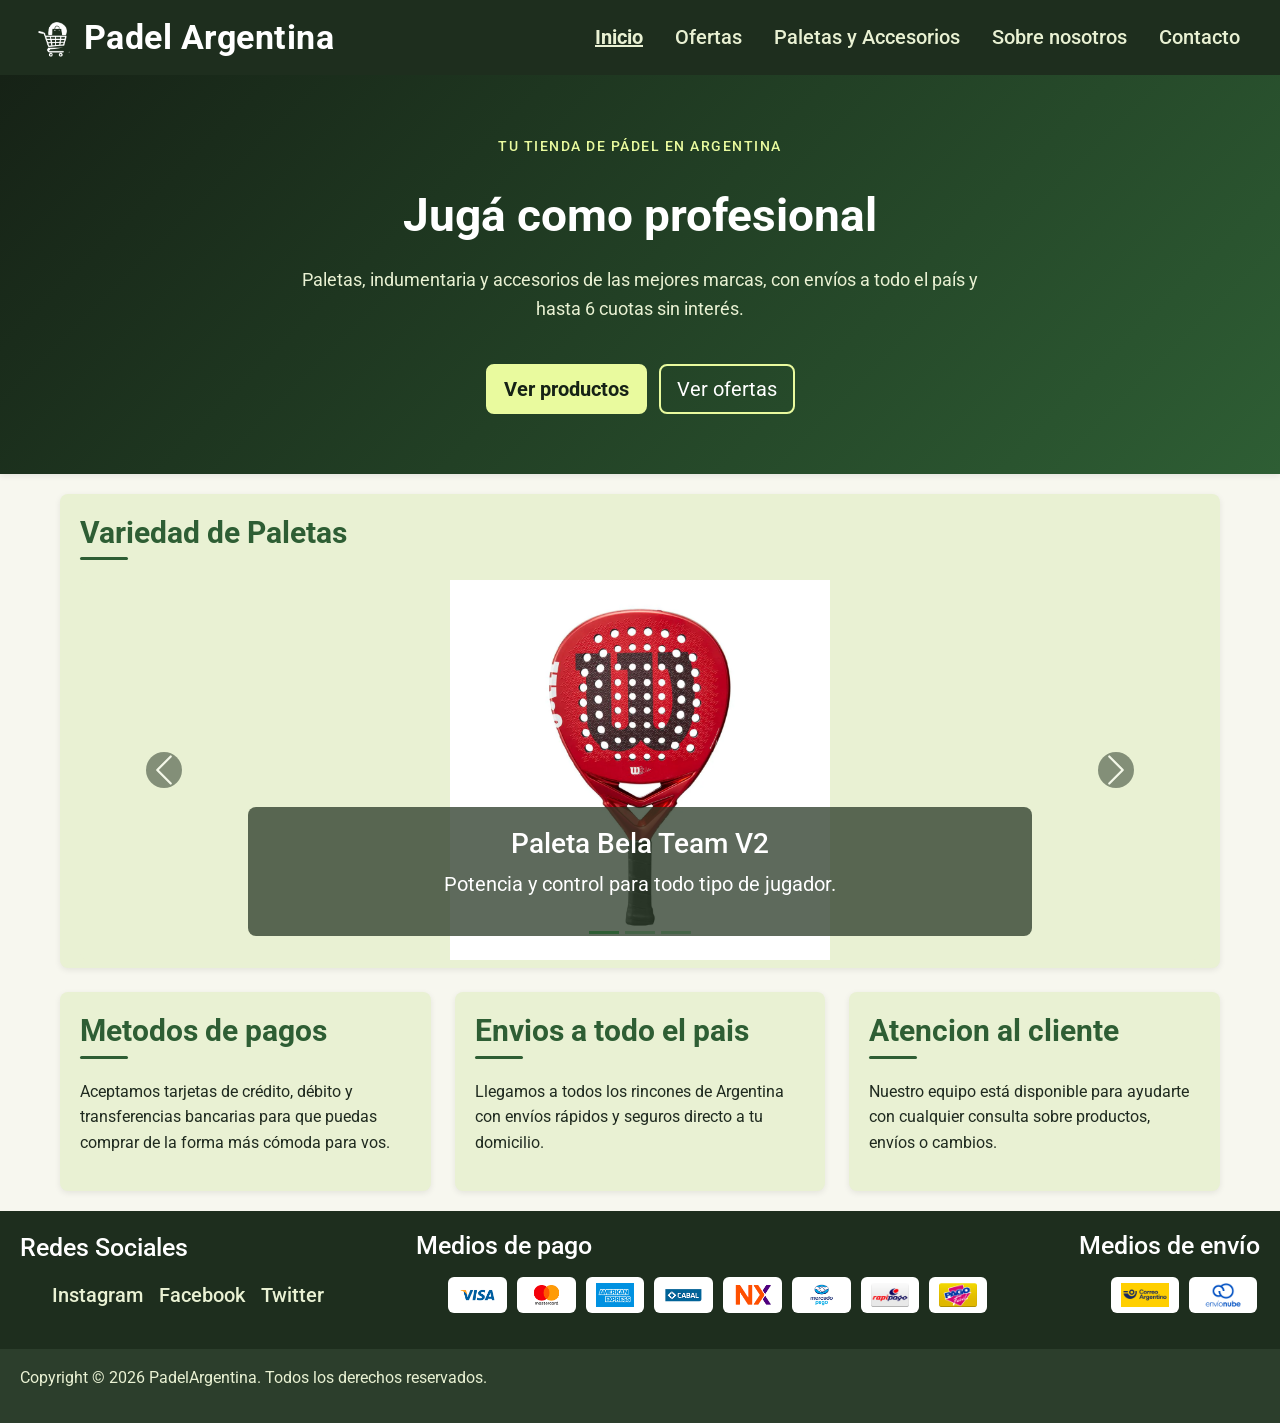
==== index.html @ 5980fdc0 "feat: sumar stock de zapatillas y mas paletas en la pagina de productos Se agregan a productos.html:" ====
<!DOCTYPE html>
<html lang="es">

<head>
    <meta charset="UTF-8">
    <meta name="viewport" content="width=device-width, initial-scale=1.0">
    <title>Inicio - Padel Argentina</title>
    <link rel="stylesheet" href="https://cdn.jsdelivr.net/npm/bootstrap@5.3.3/dist/css/bootstrap.min.css">
    <link rel="stylesheet" href="styles/styles.css?v=6">
</head>

<body class="cuerpo-pagina">

    <!-- Cabecera  -->
    <!-- Titulos, logos, navegacion: navbar de Bootstrap, responsiva con menu hamburguesa -->
    <header>
        <nav class="navbar navbar-expand-lg navbar-dark navbar-personalizado" aria-label="Navegación principal">
            <div class="container-fluid">
                <!-- h1 se usa una sola vez por pagina, como titulo principal -->
                <a class="navbar-brand brand-personalizado" href="#">
                    <img src="imagenes/logo%20blanco.png" class="logo-navbar" width="42" height="40" decoding="async" alt="">
                    <h1 class="titulo-principal mb-0">Padel Argentina</h1>
                </a>
                <button class="navbar-toggler" type="button" data-bs-toggle="collapse" data-bs-target="#navbarPrincipal" aria-controls="navbarPrincipal" aria-expanded="false" aria-label="Abrir menú de navegación">
                    <span class="navbar-toggler-icon"></span>
                </button>
                <div class="collapse navbar-collapse" id="navbarPrincipal">
                    <ul class="navbar-nav ms-auto mb-2 mb-lg-0 gap-lg-3">
                        <li class="nav-item"><a class="nav-link enlace-nav" href="#" aria-current="page">Inicio</a></li>
                        <li class="nav-item"><a class="nav-link enlace-nav" href="pages/ofertas.html">Ofertas</a></li>
                        <li class="nav-item"><a class="nav-link enlace-nav" href="pages/productos.html">Paletas y Accesorios</a></li>
                        <li class="nav-item"><a class="nav-link enlace-nav" href="pages/sobrenosotros.html">Sobre nosotros</a></li>
                        <li class="nav-item"><a class="nav-link enlace-nav" href="pages/contactos.html">Contacto</a></li>
                    </ul>
                </div>
            </div>
        </nav>
    </header>

    <!-- Hero: portada full-width de la home. Va FUERA de .main-contenido
         (que limita el ancho a 1200px) para ocupar todo el ancho de la
         pagina sin margenes a los costados. El texto interno se mantiene
         centrado y legible via .hero-contenido -->
    <section class="hero">
        <div class="hero-contenido">
            <p class="hero-eyebrow">Tu tienda de pádel en Argentina</p>
            <h2 class="hero-titulo">Jugá como profesional</h2>
            <p class="hero-texto">Paletas, indumentaria y accesorios de las mejores marcas, con envíos a todo el país y hasta 6 cuotas sin interés.</p>
            <div class="hero-acciones">
                <a class="btn btn-lg hero-btn-primario" href="pages/productos.html">Ver productos</a>
                <a class="btn btn-lg hero-btn-secundario" href="pages/ofertas.html">Ver ofertas</a>
            </div>
        </div>
    </section>

    <!-- Contenido  -->
    <!-- imagenes, textos, videos, articulos, tarjetas  -->
    <main class="main-contenido">
        <!-- Galeria de productos con el carousel de Bootstrap -->
        <section class="seccion-galeria">
            <article class="tarjeta">
                <h2 class="subtitulo">Variedad de Paletas</h2>
                <div id="carouselGaleria" class="carousel slide carousel-personalizado" data-bs-ride="carousel">
                    <div class="carousel-indicators">
                        <button type="button" data-bs-target="#carouselGaleria" data-bs-slide-to="0" class="active" aria-current="true" aria-label="Diapositiva 1"></button>
                        <button type="button" data-bs-target="#carouselGaleria" data-bs-slide-to="1" aria-label="Diapositiva 2"></button>
                        <button type="button" data-bs-target="#carouselGaleria" data-bs-slide-to="2" aria-label="Diapositiva 3"></button>
                    </div>
                    <div class="carousel-inner">
                        <div class="carousel-item active">
                            <img src="imagenes/WR175111F_0_BELA_PRO_V25_LE_ARGENTINA_RD-1200x1200.webp" class="d-block w-100" alt="Paleta Bela Team V2">
                            <div class="carousel-caption d-none d-md-block">
                                <h3>Paleta Bela Team V2</h3>
                                <p>Potencia y control para todo tipo de jugador.</p>
                            </div>
                        </div>
                        <div class="carousel-item">
                            <img src="imagenes/paleta-vertex.webp" class="d-block w-100" alt="Paleta Bullpadel Vertex 04">
                            <div class="carousel-caption d-none d-md-block">
                                <h3>Bullpadel Vertex 04</h3>
                                <p>Precisión en cada golpe.</p>
                            </div>
                        </div>
                        <div class="carousel-item">
                            <img src="imagenes/paleta-coast.webp" class="d-block w-100" alt="Paleta Coast">
                            <div class="carousel-caption d-none d-md-block">
                                <h3>Paleta Coast</h3>
                                <p>Ideal para arrancar en el pádel.</p>
                            </div>
                        </div>
                    </div>
                    <button class="carousel-control-prev" type="button" data-bs-target="#carouselGaleria" data-bs-slide="prev">
                        <span class="carousel-control-prev-icon" aria-hidden="true"></span>
                        <span class="visually-hidden">Anterior</span>
                    </button>
                    <button class="carousel-control-next" type="button" data-bs-target="#carouselGaleria" data-bs-slide="next">
                        <span class="carousel-control-next-icon" aria-hidden="true"></span>
                        <span class="visually-hidden">Siguiente</span>
                    </button>
                </div>
            </article>
        </section>

        <div class="grid-secciones">
            <section class="seccion-pagos">
                <article class="tarjeta">
                    <h2 class="subtitulo">Metodos de pagos</h2>
                    <p class="parrafo">Aceptamos tarjetas de crédito, débito y transferencias bancarias para que puedas comprar de la forma más cómoda para vos.</p>
                </article>
            </section>
            <section class="seccion-envios">
                <article class="tarjeta">
                    <h2 class="subtitulo">Envios a todo el pais</h2>
                    <p class="parrafo">Llegamos a todos los rincones de Argentina con envíos rápidos y seguros directo a tu domicilio.</p>
                </article>
            </section>
            <section class="seccion-atencion">
                <article class="tarjeta">
                    <h2 class="subtitulo">Atencion al cliente</h2>
                    <p class="parrafo">Nuestro equipo está disponible para ayudarte con cualquier consulta sobre productos, envíos o cambios.</p>
                </article>
            </section>
        </div>
    </main>

    <!-- pie de pagina  -->
    <!--   -->
    <footer>
        <div class="pie-pagina">
        <div class="redes-sociales">
            <h3 class="titulo-footer"> Redes Sociales</h3>
            <!-- listas desordenadas<ul> -->
            <ul class="lista-redes">
                <li>
                    <a class="enlace-nav" href="https://www.instagram.com/mateoimpini/" target="_blank">Instagram</a>
                </li>
                <li>
                    <a class="enlace-nav" href="https://www.facebook.com/" target="_blank">Facebook</a>
                </li>
                <li>
                    <a class="enlace-nav" href="https://www.twitter.com/" target="_blank">Twitter</a>
                </li>

            </ul>
        </div>

        <div class="medios-pago">
            <h3 class="titulo-footer">Medios de pago</h3>
            <ul class="lista-logos">
                <li><img src="imagenes/pagos/visa.png" width="150" height="93" loading="lazy" decoding="async" alt="Visa"></li>
                <li><img src="imagenes/pagos/mastercard.png" width="150" height="93" loading="lazy" decoding="async" alt="Mastercard"></li>
                <li><img src="imagenes/pagos/amex.png" width="150" height="93" loading="lazy" decoding="async" alt="American Express"></li>
                <li><img src="imagenes/pagos/cabal.png" width="150" height="93" loading="lazy" decoding="async" alt="Cabal"></li>
                <li><img src="imagenes/pagos/tarjeta-naranja.png" width="150" height="93" loading="lazy" decoding="async" alt="Tarjeta Naranja"></li>
                <li><img src="imagenes/pagos/mercadopago.png" width="150" height="93" loading="lazy" decoding="async" alt="Mercado Pago"></li>
                <li><img src="imagenes/pagos/rapipago.png" width="92" height="58" loading="lazy" decoding="async" alt="Rapipago"></li>
                <li><img src="imagenes/pagos/pagofacil.png" width="92" height="58" loading="lazy" decoding="async" alt="Pago Facil"></li>
            </ul>
        </div>

        <div class="medios-envio">
            <h3 class="titulo-footer">Medios de envío</h3>
            <ul class="lista-logos">
                <li><img src="imagenes/envios/correo-argentino.png" width="120" height="60" loading="lazy" decoding="async" alt="Correo Argentino"></li>
                <li><img src="imagenes/envios/envionube.png" width="120" height="60" loading="lazy" decoding="async" alt="Envionube"></li>
            </ul>
        </div>

        </div>

        <div class="footer-copyright">
            <p class="parrafo">Copyright © 2026 PadelArgentina. Todos los derechos reservados.</p>
        </div>

        <!-- listas ordenadas <ol>-->

    </footer>

    <script src="https://cdn.jsdelivr.net/npm/bootstrap@5.3.3/dist/js/bootstrap.bundle.min.js"></script>
</body>

</html>
---- styles/styles.css ----
@import url('https://fonts.googleapis.com/css2?family=Roboto:wght@400;500;700&display=swap');

/*
============================
Variables de tema (paleta del sitio)
============================
centralizar los colores en :root evita repetir los mismos rgb() en decenas
de reglas y permite ajustar toda la estetica desde un solo lugar
*/

:root {
    color-scheme: light;

    /* --- paleta base (colores crudos del sitio) --- */

    /* verdes */
    --verde-marca: rgb(22, 34, 22);
    --verde-oscuro: rgb(40, 56, 38);
    --verde-medio: rgb(44, 62, 44);
    --verde-lima: rgb(233, 250, 158);

    /* marrones (acentos) */
    --marron: rgb(85, 32, 1);
    --marron-oscuro: rgb(58, 21, 0);
    --marron-suave: rgb(80, 64, 46);
    --marron-suave-oscuro: rgb(50, 40, 28);
    --marron-titulo: rgb(32, 12, 0);

    /* neutros */
    --blanco: rgb(255, 254, 254);
    --blanco-puro: rgb(255, 255, 255);
    --negro: rgb(0, 0, 0);

    /*
    --- tokens semanticos ---
    describen el ROL de cada color (fondo, texto, acento...) en vez del color
    en si. las reglas del sitio usan estos tokens: cambiando estos pocos valores
    se repinta toda la estetica sin tocar el resto del archivo
    */
    /* paleta "Verde cancha": monocromatica verde sobre crema */
    --fondo-pagina: rgb(247, 247, 239);
    --fondo-tarjeta: rgb(233, 241, 211);
    --superficie-oscura: rgb(30, 46, 30);

    --texto-principal: rgb(31, 42, 31);
    --texto-secundario: rgb(91, 107, 79);
    --texto-tenue: rgb(130, 135, 120);
    --texto-claro: rgb(233, 241, 211);

    --acento: rgb(46, 94, 52);
    --acento-boton: rgb(46, 94, 52);
    --acento-boton-hover: rgb(35, 72, 38);
    --texto-sobre-acento: var(--blanco);

    /* utilidades reutilizables */
    --radio: 8px;
    --sombra-tarjeta: 0 2px 6px rgba(0, 0, 0, 0.08);
    --sombra-tarjeta-hover: 0 8px 16px rgba(0, 0, 0, 0.15);
    --transicion: 0.2s ease;
}

/*
reset global: sin esta regla, el padding/margin por defecto del navegador
rompe los anchos calculados en los layouts flex
*/

* {
    margin: 0;
    padding: 0;
    box-sizing: border-box;
}

/*
scroll suave al navegar con anclas dentro de la pagina
*/

html {
    scroll-behavior: smooth;
}

/*
color y fondo de la pagina.
display:flex + min-height:100vh en columna: hace que el footer quede
pegado abajo aunque la pagina tenga poco contenido (ver flex en .main-contenido)
*/

.cuerpo-pagina {
    background-color: var(--fondo-pagina);
    font-family: 'Roboto', sans-serif;
    font-size: 20px;
    font-weight: 400;
    line-height: 1.6;
    color: var(--texto-principal);
    display: flex;
    flex-direction: column;
    min-height: 100vh;
}

/*
navbar de Bootstrap (navbar-expand-lg + navbar-dark) recoloreada con la
paleta propia del sitio. navbar-dark se encarga del icono de hamburguesa
en blanco; el color de fondo y de los links se pisa con estas reglas
*/

.navbar-personalizado {
    background-color: var(--superficie-oscura);
    padding: 12px 20px;
}

/*
placa del logo: mismo verde oscuro que usaba el header manual,
ahora como bloque redondeado dentro del navbar-brand de Bootstrap
*/

.brand-personalizado {
    display: flex;
    flex-direction: row;
    align-items: center;
    gap: 10px;
    text-decoration: none;
}

/*
logo (icono) junto al texto de la marca. alto fijo y ancho automatico para
conservar la proporcion; el png ya viene con fondo transparente para verse
sobre el fondo oscuro del navbar
*/

.logo-navbar {
    height: 40px;
    width: auto;
}

.brand-personalizado .titulo-principal {
    font-size: 28px;
}

/*
texto de los links en tonos claros para leerse sobre el fondo oscuro del navbar.
especificidad igualada a las reglas .navbar-dark .navbar-nav .nav-link de
Bootstrap para poder pisar sus colores por defecto
*/

.navbar-personalizado .navbar-nav .enlace-nav {
    color: var(--texto-claro);
}

.navbar-personalizado .navbar-nav .enlace-nav:hover,
.navbar-personalizado .navbar-nav .enlace-nav:focus {
    color: var(--blanco-puro);
}

/*
navbar en mobile: imita el header de un e-commerce (boton hamburguesa a la
izquierda y logo centrado, todo en una sola fila). se aplica por debajo del
breakpoint del navbar-expand-lg (992px), donde el menu esta colapsado.
el toggler se saca del flujo con position:absolute y se ancla a la izquierda;
asi la marca queda centrada en TODO el ancho con margin:0 auto, en vez de
apilarse debajo. la marca se achica un poco para entrar comoda en una linea
*/

@media (max-width: 991.98px) {
    .navbar-personalizado .container-fluid {
        position: relative;
    }

    .navbar-personalizado .navbar-toggler {
        position: absolute;
        left: 12px;
        /* anclado a top:0 (la fila del logo, que no se mueve) en vez de
           top:50%: al abrir el menu el container-fluid crece hacia abajo y
           un 50% mandaba la hamburguesa al medio del navbar expandido.
           el boton y el logo tienen casi la misma altura, asi que quedan
           alineados en la primera fila */
        top: 0;
        /* boton mas compacto: libera ancho para que el logo centrado no se
           solape con la hamburguesa en pantallas angostas (~320px) */
        padding: 4px 8px;
        font-size: 18px;
        z-index: 2;
    }

    .brand-personalizado {
        margin: 0 auto;
    }

    .brand-personalizado .titulo-principal {
        font-size: 18px;
    }

    .logo-navbar {
        height: 30px;
    }
}

/*
contenedor principal: secciones apiladas con separacion uniforme via gap.
flex:1 0 auto empuja el footer hacia abajo cuando hay poco contenido.
max-width + margin auto: en pantallas grandes el contenido no se estira
de borde a borde y queda centrado y legible
*/

.main-contenido {
    display: flex;
    flex-direction: column;
    gap: 24px;
    padding: 20px;
    flex: 1 0 auto;
    width: 100%;
    max-width: 1200px;
    margin: 0 auto;
}

/*
hero de la home: banner de bienvenida a ancho completo. reemplaza la tarjeta
de producto destacado (que se repetia identica en ofertas) para que el index
tenga una portada propia. degradado en verdes de marca + CTA hacia el catalogo.
mobile-first: padding y titulo mas chicos, se agrandan en tablet/desktop
*/

.hero {
    background: linear-gradient(135deg, var(--verde-marca), var(--acento));
    padding: 40px 20px;
    box-shadow: var(--sombra-tarjeta);
}

.hero-contenido {
    display: flex;
    flex-direction: column;
    align-items: center;
    gap: 16px;
    max-width: 720px;
    margin: 0 auto;
    text-align: center;
}

/* linea superior breve, en mayusculas, sobre el titulo del hero */
.hero-eyebrow {
    color: var(--verde-lima);
    font-size: 14px;
    font-weight: 500;
    letter-spacing: 1.5px;
    text-transform: uppercase;
}

.hero-titulo {
    color: var(--blanco-puro);
    font-size: 32px;
    font-weight: 700;
    line-height: 1.15;
}

.hero-texto {
    color: var(--texto-claro);
    font-size: 18px;
    font-weight: 400;
    line-height: 1.6;
}

/* fila de botones del hero: envuelve en mobile si no entran en una linea */
.hero-acciones {
    display: flex;
    flex-wrap: wrap;
    justify-content: center;
    gap: 12px;
    margin-top: 8px;
}

/* CTA principal: relleno lima que contrasta con el fondo verde */
.hero-btn-primario {
    background-color: var(--verde-lima);
    color: var(--verde-marca);
    font-weight: 700;
    border: 2px solid var(--verde-lima);
    transition: background-color var(--transicion), transform var(--transicion);
}

.hero-btn-primario:hover,
.hero-btn-primario:focus {
    background-color: var(--blanco-puro);
    border-color: var(--blanco-puro);
    color: var(--verde-marca);
    transform: translateY(-2px);
}

/* CTA secundario: contorno lima sobre fondo transparente */
.hero-btn-secundario {
    background-color: transparent;
    color: var(--blanco-puro);
    border: 2px solid var(--verde-lima);
    transition: background-color var(--transicion), color var(--transicion);
}

.hero-btn-secundario:hover,
.hero-btn-secundario:focus {
    background-color: var(--verde-lima);
    color: var(--verde-marca);
}

/*
contenedor pequeño: cada articulo con aire interno propio.
sombra sutil por defecto para dar profundidad; transition + hover
suman un efecto de elevacion al pasar el mouse
*/

.tarjeta {
    display: flex;
    flex-direction: column;
    gap: 12px;
    padding: 20px;
    background-color: var(--fondo-tarjeta);
    border-radius: var(--radio);
    box-shadow: var(--sombra-tarjeta);
    transition: transform var(--transicion), box-shadow var(--transicion);
}

.tarjeta:hover {
    transform: translateY(-4px);
    box-shadow: var(--sombra-tarjeta-hover);
}

/*
grid maestro de la home: mobile-first, 1 columna apilada.
grid-template-areas nombra cada seccion para reordenar el layout
sin tocar el orden del HTML al cambiar de breakpoint
*/

.grid-secciones {
    display: grid;
    grid-template-columns: 1fr;
    grid-template-areas:
        "pagos"
        "envios"
        "atencion";
    gap: 24px;
}

/*
asignacion de cada seccion a su area nombrada (home)
*/

.seccion-pagos {
    grid-area: pagos;
}

.seccion-envios {
    grid-area: envios;
}

.seccion-atencion {
    grid-area: atencion;
}

/*
grid de catalogo de productos: mobile-first, 1 columna apilada,
se abre a 2 y 3 columnas fluidas (fr) en los breakpoints siguientes
*/

.grid-productos {
    display: grid;
    grid-template-columns: 1fr;
    gap: 24px;
}

/*
alineacion del catalogo: para que las fotos arranquen a la misma altura en
todas las tarjetas, se reserva un alto minimo parejo al titulo (hasta 2 lineas)
y a la descripcion (hasta 3 lineas). asi el bloque de texto superior mide igual
en todas y la imagen queda alineada. la foto usa alto fijo + object-fit:contain
para verse completa y del mismo tamaño en toda la grilla
*/

.grid-productos .subtitulo {
    min-height: 84px;
}

.grid-productos .tarjeta > .parrafo {
    min-height: 77px;
}

.grid-productos figure {
    width: 100%;
    align-items: stretch;
}

.grid-productos figure img {
    width: 100%;
    height: 260px;
    object-fit: contain;
    background-color: var(--blanco-puro);
}

/*
grid de la pagina "sobre nosotros": mobile-first, 1 columna apilada,
con areas nombradas igual que la home
*/

.grid-nosotros {
    display: grid;
    grid-template-columns: 1fr;
    grid-template-areas:
        "historia"
        "mision"
        "valores"
        "equipo";
    gap: 24px;
}

/*
asignacion de cada seccion a su area nombrada (sobre nosotros)
*/

.seccion-historia {
    grid-area: historia;
}

.seccion-mision {
    grid-area: mision;
}

.seccion-valores {
    grid-area: valores;
}

.seccion-equipo {
    grid-area: equipo;
}

/*
lista de valores de la empresa, sin viñetas por defecto del navegador
*/

.lista-valores {
    list-style: disc;
    padding-left: 20px;
    display: flex;
    flex-direction: column;
    gap: 6px;
}

/*
footer: bloques distribuidos con flex y separacion via gap
*/

.pie-pagina {
    display: flex;
    justify-content: space-between;
    align-items: center;
    flex-wrap: wrap;
    gap: 20px;
    padding: 20px;
    background-color: var(--superficie-oscura);
}

/*
texto en tonos claros para leerse sobre el fondo oscuro del footer
*/

.pie-pagina .titulo-footer {
    color: var(--blanco-puro);
}

.pie-pagina .parrafo {
    color: var(--texto-claro);
}

.pie-pagina .enlace-nav {
    color: var(--texto-claro);
}

.pie-pagina .enlace-nav:hover {
    color: var(--blanco-puro);
}

/*
franja de copyright: tono mas suave que el resto del footer para
diferenciarla como cierre de la pagina
*/

.footer-copyright {
    background-color: var(--verde-medio);
    padding: 16px 20px;
}

.footer-copyright .parrafo {
    color: var(--texto-claro);
}

/*
bloque de redes sociales del footer
*/

.redes-sociales {
    display: flex;
    flex-direction: column;
    gap: 8px;
}

.lista-redes {
    display: flex;
    gap: 16px;
    list-style: none;
}

/*
medios de pago y de envio: mismo patron que redes-sociales,
los logos van en tarjetas blancas para que se lean sobre cualquier fondo
*/

.medios-pago,
.medios-envio {
    display: flex;
    flex-direction: column;
    gap: 8px;
}

.lista-logos {
    display: flex;
    flex-wrap: wrap;
    gap: 10px;
    list-style: none;
}

/*
transform + transition: leve efecto de zoom al pasar el mouse sobre un logo
*/

.lista-logos li {
    display: flex;
    align-items: center;
    background-color: var(--blanco-puro);
    border-radius: 6px;
    padding: 6px 10px;
    transition: transform var(--transicion);
}

.lista-logos li:hover {
    transform: scale(1.06);
}

.lista-logos img {
    display: block;
    height: 24px;
    width: auto;
}

/*
color y fondo del titulo principal
*/

.titulo-principal {
    color: var(--blanco-puro);
    font-size: 50px;
    font-weight: 700;
    line-height: 1.2;
    letter-spacing: 0.5px;
}

/*
subtitulos de seccion. el pseudo-elemento ::after dibuja una linea de acento
corta debajo del titulo para reforzarlo visualmente sin recargar
*/

.subtitulo {
    color: var(--acento);
    font-size: 30px;
    font-weight: 700;
    line-height: 1.25;
}

.subtitulo::after {
    content: "";
    display: block;
    width: 48px;
    height: 3px;
    margin-top: 6px;
    background-color: var(--acento);
    border-radius: 2px;
}

/*
titulo de seccion (encabezado de un grupo de productos, ej: "Zapatillas de
padel"): un poco mas grande que el titulo de una tarjeta y con aire debajo,
para que se lea como cabecera de la seccion y no como un producto mas
*/

.titulo-seccion {
    font-size: 34px;
    margin-bottom: 4px;
}

/*
color para los titulos del footer
*/

.titulo-footer {
    color: var(--marron-titulo);
    font-size: 25px;
    font-weight: 500;
}

/*
color de acento, complementario al fondo verde-amarillo, usado para resaltar enlaces y elementos interactivos
*/

.color-acento {
    color: var(--acento);
}

/*
transition en color: el cambio de :hover y el de aria-current se ven
suaves en vez de instantaneos
*/

.enlace-nav {
    color: var(--acento);
    font-weight: 500;
    text-decoration: none;
    transition: color var(--transicion);
}

.enlace-nav:hover {
    color: var(--acento-boton-hover);
    text-decoration: underline;
}

/*
marca visualmente el link de la pagina actual (aria-current="page" en el HTML)
para reforzar la indicacion de posicion tanto visual como para lectores de pantalla
*/

.enlace-nav[aria-current="page"] {
    text-decoration: underline;
    font-weight: 700;
}

/*
accesibilidad: contorno visible al navegar con teclado (Tab) sobre enlaces
y botones, sin afectar el click con el mouse (:focus-visible)
*/

.enlace-nav:focus-visible,
.btn-detalle:focus-visible,
.hero-acciones .btn:focus-visible {
    outline: 3px solid var(--acento);
    outline-offset: 2px;
    border-radius: 4px;
}

/*
figure en columna para que el figcaption quede siempre debajo de la imagen
*/

figure {
    display: flex;
    flex-direction: column;
    align-items: flex-start;
    gap: 8px;
}

/*
overflow:hidden recorta el zoom de la imagen al pasar el mouse (ver :hover)
para que el efecto quede contenido dentro del marco redondeado
*/

.tarjeta figure {
    overflow: hidden;
    border-radius: var(--radio);
}

/*
object-fit:cover recorta las fotos rectangulares (como las de accesorios)
al cuadrado de 300x300 sin deformarlas.
transform + transition: leve zoom al pasar el mouse sobre la tarjeta
*/

.tarjeta figure img {
    object-fit: cover;
    border-radius: var(--radio);
    max-width: 100%;
    transition: transform 0.3s ease;
}

.tarjeta:hover figure img {
    transform: scale(1.05);
}

/*
clase para diferenciar el texto destacado de la paleta pro
*/

.texto-paleta-pro {
    display: inline-block;
    color: var(--texto-principal);
    font-size: 20px;
    font-weight: 500;
    background-color: var(--fondo-tarjeta);
    border-left: 4px solid var(--acento);
    padding: 4px 8px;
}

/*
precio y cuotas de un producto
*/

.precio {
    color: var(--acento);
    font-size: 22px;
    font-weight: 700;
}

.cuotas {
    color: var(--texto-secundario);
    font-size: 14px;
    font-weight: 400;
}

/*
precio anterior de un producto en oferta: tachado y en gris para que
el precio con descuento se lleve la atencion
*/

.precio-anterior {
    color: var(--texto-tenue);
    font-size: 16px;
    font-weight: 400;
    text-decoration: line-through;
    margin-right: 6px;
}

/*
etiqueta de descuento (badge de Bootstrap) recoloreada con el marron
de acento del sitio
*/

.badge-descuento {
    background-color: var(--acento-boton);
    color: var(--texto-sobre-acento);
    align-self: flex-start;
}

/*
clase para los parrafos generales
*/

.parrafo {
    color: var(--texto-principal);
    font-size: 16px;
    font-weight: 400;
    line-height: 1.6;
}

/*
galeria (carousel de Bootstrap): fondo blanco e imagen contenida
para que las fotos de producto (fondo blanco/transparente) no se recorten
*/

.seccion-galeria .tarjeta {
    padding-bottom: 8px;
}

.carousel-personalizado .carousel-item img {
    height: 380px;
    width: 100%;
    object-fit: contain;
    background-color: var(--fondo-tarjeta);
    border-radius: var(--radio);
}

.carousel-personalizado .carousel-caption {
    background-color: rgba(40, 56, 38, 0.75);
    border-radius: var(--radio);
    bottom: 24px;
}

.carousel-personalizado .carousel-control-prev-icon,
.carousel-personalizado .carousel-control-next-icon {
    background-color: var(--superficie-oscura);
    border-radius: 50%;
    padding: 18px;
}

.carousel-personalizado .carousel-indicators [data-bs-target] {
    background-color: var(--acento);
}

/*
boton para abrir el modal de detalle de un producto (Bootstrap modal).
transform en :hover: leve elevacion que acompaña el cambio de color
*/

.btn-detalle {
    align-self: flex-start;
    /* margin-top:auto empuja el boton al fondo de la tarjeta: como las
       tarjetas de una fila comparten altura, todos los botones se alinean */
    margin-top: auto;
    background-color: var(--acento-boton);
    color: var(--texto-sobre-acento);
    border: none;
    transition: background-color var(--transicion), transform var(--transicion);
}

.btn-detalle:hover,
.btn-detalle:focus {
    background-color: var(--acento-boton-hover);
    color: var(--texto-sobre-acento);
    transform: translateY(-2px);
}

/*
modal de detalle de producto: mismos colores de tarjeta/subtitulo del sitio
*/

.modal-personalizado {
    background-color: var(--fondo-tarjeta);
    border-radius: var(--radio);
}

.modal-personalizado .modal-header,
.modal-personalizado .modal-footer {
    border-color: rgba(80, 64, 46, 0.25);
}

.modal-personalizado .modal-title {
    margin-bottom: 0;
}

/*
el subtitulo dentro del modal no lleva la linea de acento inferior
*/

.modal-personalizado .modal-title.subtitulo::after {
    display: none;
}

/*
grilla de la pagina de contacto: mobile-first, 1 columna apilada
(datos arriba, formulario abajo). se abre a 2 columnas en desktop
*/

.grid-contacto {
    display: grid;
    grid-template-columns: 1fr;
    gap: 24px;
}

/*
lista de datos de contacto: cada item con su icono y el texto alineados
*/

.lista-datos-contacto {
    display: flex;
    flex-direction: column;
    gap: 14px;
    list-style: none;
}

.lista-datos-contacto li {
    display: flex;
    align-items: center;
    gap: 12px;
    /* min-width:0 permite que el item flex se achique por debajo del ancho
       de su contenido; sin esto, un texto largo sin espacios (el email)
       fuerza la columna a ensancharse y genera scroll horizontal en mobile */
    min-width: 0;
}

/*
overflow-wrap:anywhere corta las palabras largas sin espacios (como el email)
cuando no entran en el ancho disponible, en vez de desbordar la tarjeta
*/

.lista-datos-contacto li .parrafo,
.lista-datos-contacto li .enlace-nav {
    min-width: 0;
    overflow-wrap: anywhere;
}

.dato-icono {
    font-size: 22px;
    line-height: 1;
}

/*
formulario de contacto (campos de Bootstrap) recoloreado con la paleta.
el :focus pisa el celeste por defecto de Bootstrap con el verde de acento
*/

.formulario-contacto .form-label {
    color: var(--texto-principal);
    font-weight: 500;
}

.campo-formulario {
    background-color: var(--blanco-puro);
    border: 1px solid rgba(80, 64, 46, 0.25);
    color: var(--texto-principal);
}

.campo-formulario:focus {
    background-color: var(--blanco-puro);
    border-color: var(--acento);
    box-shadow: 0 0 0 0.2rem rgba(46, 94, 52, 0.25);
    color: var(--texto-principal);
}

.campo-formulario::placeholder {
    color: var(--texto-tenue);
}

/*
============================
Escalera responsiva (mobile-first)
============================
*/

/*
tablet: la grilla de la home pasa a 2 columnas y el catalogo a 2 columnas
*/

@media (min-width: 768px) {
    .hero {
        padding: 60px 24px;
    }

    .hero-titulo {
        font-size: 46px;
    }

    .grid-secciones {
        grid-template-columns: 1fr 1fr;
        grid-template-areas:
            "pagos envios"
            "atencion atencion";
    }

    .grid-productos {
        grid-template-columns: repeat(2, 1fr);
    }

    .grid-nosotros {
        grid-template-columns: 1fr 1fr;
        grid-template-areas:
            "historia historia"
            "mision valores"
            "equipo equipo";
    }
}

/*
desktop: la grilla de la home pasa a 3 columnas (destacado ocupa todo el ancho
superior), el catalogo de productos muestra 3 columnas y "sobre nosotros" 4.
el menu vuelve a fila y el logo deja de ocupar el 100% del ancho
*/

@media (min-width: 1024px) {
    .grid-secciones {
        grid-template-columns: repeat(3, 1fr);
        grid-template-areas: "pagos envios atencion";
    }

    .grid-productos {
        grid-template-columns: repeat(3, 1fr);
    }

    .grid-nosotros {
        grid-template-columns: repeat(4, 1fr);
        grid-template-areas: "historia mision valores equipo";
    }

    .grid-contacto {
        grid-template-columns: 1fr 1fr;
    }

    .brand-personalizado .titulo-principal {
        font-size: 34px;
    }
}
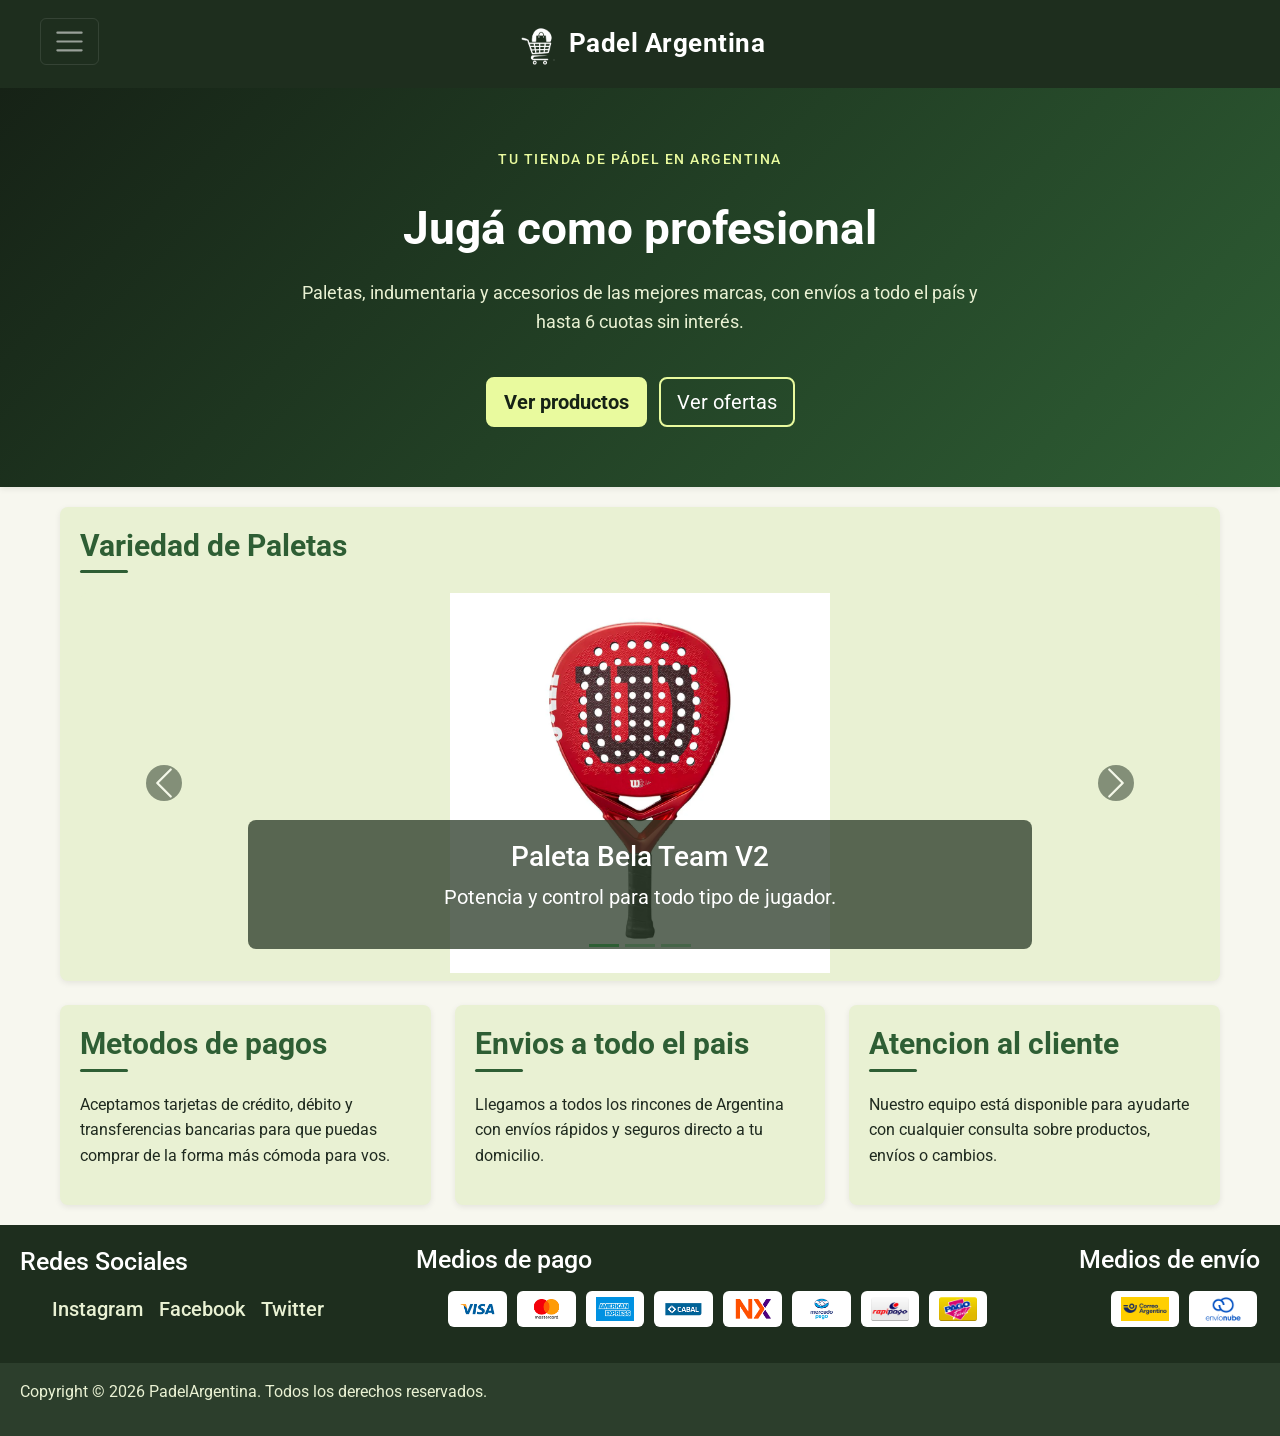
==== commit 5ef66363: "Merge develop: navbar mas grande en iPad y corte en 1400px" ====
--- a/index.html
+++ b/index.html
@@ -6,7 +6,10 @@
     <meta name="viewport" content="width=device-width, initial-scale=1.0">
     <title>Inicio - Padel Argentina</title>
     <link rel="stylesheet" href="https://cdn.jsdelivr.net/npm/bootstrap@5.3.3/dist/css/bootstrap.min.css">
-    <link rel="stylesheet" href="styles/styles.css?v=6">
+    <link rel="preconnect" href="https://fonts.googleapis.com">
+    <link rel="preconnect" href="https://fonts.gstatic.com" crossorigin>
+    <link rel="stylesheet" href="https://fonts.googleapis.com/css2?family=Roboto:wght@400;500;700&display=swap">
+    <link rel="stylesheet" href="styles/style.css?v=16">
 </head>
 
 <body class="cuerpo-pagina">
@@ -14,7 +17,7 @@
     <!-- Cabecera  -->
     <!-- Titulos, logos, navegacion: navbar de Bootstrap, responsiva con menu hamburguesa -->
     <header>
-        <nav class="navbar navbar-expand-lg navbar-dark navbar-personalizado" aria-label="Navegación principal">
+        <nav class="navbar navbar-expand-xxl navbar-dark navbar-personalizado" aria-label="Navegación principal">
             <div class="container-fluid">
                 <!-- h1 se usa una sola vez por pagina, como titulo principal -->
                 <a class="navbar-brand brand-personalizado" href="#">
--- a/styles/style.css
+++ b/styles/style.css
@@ -0,0 +1,1032 @@
+/* ============================================================
+   style.css  —  ARCHIVO GENERADO por Sass. NO EDITAR A MANO.
+   Fuente: scss/main.scss  ->  sass scss/main.scss styles/style.css
+   ============================================================ */
+
+:root {
+    color-scheme: light;
+}
+
+/*
+============================
+Variables de tema (paleta del sitio)
+============================
+centralizar los colores en :root evita repetir los mismos rgb() en decenas
+de reglas y permite ajustar toda la estetica desde un solo lugar
+*/
+
+
+/*
+reset global: sin esta regla, el padding/margin por defecto del navegador
+rompe los anchos calculados en los layouts flex
+*/
+
+* {
+    margin: 0;
+    padding: 0;
+    box-sizing: border-box;
+}
+
+/*
+scroll suave al navegar con anclas dentro de la pagina
+*/
+
+html {
+    scroll-behavior: smooth;
+}
+
+/*
+color y fondo de la pagina.
+display:flex + min-height:100vh en columna: hace que el footer quede
+pegado abajo aunque la pagina tenga poco contenido (ver flex en .main-contenido)
+*/
+
+.cuerpo-pagina {
+    background-color: rgb(247, 247, 239);
+    font-family: 'Roboto', sans-serif;
+    font-size: 20px;
+    font-weight: 400;
+    line-height: 1.6;
+    color: rgb(31, 42, 31);
+    display: flex;
+    flex-direction: column;
+    min-height: 100vh;
+    overflow-x: hidden;
+}
+
+/*
+navbar de Bootstrap (navbar-expand-lg + navbar-dark) recoloreada con la
+paleta propia del sitio. navbar-dark se encarga del icono de hamburguesa
+en blanco; el color de fondo y de los links se pisa con estas reglas
+*/
+
+.navbar-personalizado {
+    background-color: rgb(30, 46, 30);
+    padding: 12px 20px;
+}
+
+/*
+placa del logo: mismo verde oscuro que usaba el header manual,
+ahora como bloque redondeado dentro del navbar-brand de Bootstrap
+*/
+
+.brand-personalizado {
+    display: flex;
+    flex-direction: row;
+    align-items: center;
+    gap: 10px;
+    text-decoration: none;
+}
+
+/*
+logo (icono) junto al texto de la marca. alto fijo y ancho automatico para
+conservar la proporcion; el png ya viene con fondo transparente para verse
+sobre el fondo oscuro del navbar
+*/
+
+.logo-navbar {
+    height: 40px;
+    width: auto;
+}
+
+.brand-personalizado .titulo-principal {
+    font-size: 28px;
+}
+
+/*
+texto de los links en tonos claros para leerse sobre el fondo oscuro del navbar.
+especificidad igualada a las reglas .navbar-dark .navbar-nav .nav-link de
+Bootstrap para poder pisar sus colores por defecto
+*/
+
+.navbar-personalizado .navbar-nav .enlace-nav {
+    color: rgb(233, 241, 211);
+}
+
+.navbar-personalizado .navbar-nav .enlace-nav:hover,
+.navbar-personalizado .navbar-nav .enlace-nav:focus {
+    color: rgb(255, 255, 255);
+}
+
+/*
+navbar en mobile: imita el header de un e-commerce (boton hamburguesa a la
+izquierda y logo centrado, todo en una sola fila). se aplica por debajo del
+breakpoint del navbar-expand-lg (992px), donde el menu esta colapsado.
+el toggler se saca del flujo con position:absolute y se ancla a la izquierda;
+asi la marca queda centrada en TODO el ancho con margin:0 auto, en vez de
+apilarse debajo. la marca se achica un poco para entrar comoda en una linea
+*/
+
+@media (max-width: 1399.98px) {
+    .navbar-personalizado .container-fluid {
+        position: relative;
+    }
+
+    .navbar-personalizado .navbar-toggler {
+        position: absolute;
+        left: 12px;
+        /* anclado a top:0 (la fila del logo, que no se mueve) en vez de
+           top:50%: al abrir el menu el container-fluid crece hacia abajo y
+           un 50% mandaba la hamburguesa al medio del navbar expandido.
+           el boton y el logo tienen casi la misma altura, asi que quedan
+           alineados en la primera fila */
+        top: 0;
+        /* boton mas compacto: libera ancho para que el logo centrado no se
+           solape con la hamburguesa en pantallas angostas (~320px) */
+        padding: 4px 8px;
+        font-size: 18px;
+        z-index: 2;
+    }
+
+    .brand-personalizado {
+        margin: 0 auto;
+    }
+
+    .brand-personalizado .titulo-principal {
+        font-size: 18px;
+    }
+
+    .logo-navbar {
+        height: 30px;
+    }
+}
+
+/* Navbar en iPad (768px - 1399.98px): hamburguesa pero mas alta y con
+   marca/logo mas grandes que en el celular */
+@media (min-width: 768px) and (max-width: 1399.98px) {
+    .navbar-personalizado {
+        padding: 18px 28px;
+    }
+
+    .navbar-personalizado .navbar-toggler {
+        padding: 6px 12px;
+        font-size: 22px;
+    }
+
+    .brand-personalizado .titulo-principal {
+        font-size: 26px;
+    }
+
+    .logo-navbar {
+        height: 42px;
+    }
+}
+
+/*
+contenedor principal: secciones apiladas con separacion uniforme via gap.
+flex:1 0 auto empuja el footer hacia abajo cuando hay poco contenido.
+max-width + margin auto: en pantallas grandes el contenido no se estira
+de borde a borde y queda centrado y legible
+*/
+
+.main-contenido {
+    display: flex;
+    flex-direction: column;
+    gap: 24px;
+    padding: 20px;
+    flex: 1 0 auto;
+    width: 100%;
+    max-width: 1200px;
+    margin: 0 auto;
+}
+
+/*
+hero de la home: banner de bienvenida a ancho completo. reemplaza la tarjeta
+de producto destacado (que se repetia identica en ofertas) para que el index
+tenga una portada propia. degradado en verdes de marca + CTA hacia el catalogo.
+mobile-first: padding y titulo mas chicos, se agrandan en tablet/desktop
+*/
+
+.hero {
+    background: linear-gradient(135deg, rgb(22, 34, 22), rgb(46, 94, 52));
+    padding: 40px 20px;
+    box-shadow: 0 2px 6px rgba(0, 0, 0, 0.08);
+}
+
+.hero-contenido {
+    display: flex;
+    flex-direction: column;
+    align-items: center;
+    gap: 16px;
+    max-width: 720px;
+    margin: 0 auto;
+    text-align: center;
+}
+
+/* linea superior breve, en mayusculas, sobre el titulo del hero */
+.hero-eyebrow {
+    color: rgb(233, 250, 158);
+    font-size: 14px;
+    font-weight: 500;
+    letter-spacing: 1.5px;
+    text-transform: uppercase;
+}
+
+.hero-titulo {
+    color: rgb(255, 255, 255);
+    font-size: 32px;
+    font-weight: 700;
+    line-height: 1.15;
+}
+
+.hero-texto {
+    color: rgb(233, 241, 211);
+    font-size: 18px;
+    font-weight: 400;
+    line-height: 1.6;
+}
+
+/* fila de botones del hero: envuelve en mobile si no entran en una linea */
+.hero-acciones {
+    display: flex;
+    flex-wrap: wrap;
+    justify-content: center;
+    gap: 12px;
+    margin-top: 8px;
+}
+
+/* CTA principal: relleno lima que contrasta con el fondo verde */
+.hero-btn-primario {
+    background-color: rgb(233, 250, 158);
+    color: rgb(22, 34, 22);
+    font-weight: 700;
+    border: 2px solid rgb(233, 250, 158);
+    transition: background-color 0.2s ease, transform 0.2s ease;
+}
+
+.hero-btn-primario:hover,
+.hero-btn-primario:focus {
+    background-color: rgb(255, 255, 255);
+    border-color: rgb(255, 255, 255);
+    color: rgb(22, 34, 22);
+    transform: translateY(-2px);
+}
+
+/* CTA secundario: contorno lima sobre fondo transparente */
+.hero-btn-secundario {
+    background-color: transparent;
+    color: rgb(255, 255, 255);
+    border: 2px solid rgb(233, 250, 158);
+    transition: background-color 0.2s ease, color 0.2s ease;
+}
+
+.hero-btn-secundario:hover,
+.hero-btn-secundario:focus {
+    background-color: rgb(233, 250, 158);
+    color: rgb(22, 34, 22);
+}
+
+/*
+contenedor pequeño: cada articulo con aire interno propio.
+sombra sutil por defecto para dar profundidad; transition + hover
+suman un efecto de elevacion al pasar el mouse
+*/
+
+.tarjeta {
+    display: flex;
+    flex-direction: column;
+    gap: 12px;
+    padding: 20px;
+    background-color: rgb(233, 241, 211);
+    border-radius: 8px;
+    box-shadow: 0 2px 6px rgba(0, 0, 0, 0.08);
+    transition: transform 0.2s ease, box-shadow 0.2s ease;
+}
+
+.tarjeta:hover {
+    transform: translateY(-4px);
+    box-shadow: 0 8px 16px rgba(0, 0, 0, 0.15);
+}
+
+/*
+grid maestro de la home: mobile-first, 1 columna apilada.
+grid-template-areas nombra cada seccion para reordenar el layout
+sin tocar el orden del HTML al cambiar de breakpoint
+*/
+
+.grid-secciones {
+    display: grid;
+    grid-template-columns: 1fr;
+    grid-template-areas:
+        "pagos"
+        "envios"
+        "atencion";
+    gap: 24px;
+}
+
+/*
+asignacion de cada seccion a su area nombrada (home)
+*/
+
+.seccion-pagos {
+    grid-area: pagos;
+}
+
+.seccion-envios {
+    grid-area: envios;
+}
+
+.seccion-atencion {
+    grid-area: atencion;
+}
+
+/*
+grid de catalogo de productos: mobile-first, 1 columna apilada,
+se abre a 2 y 3 columnas fluidas (fr) en los breakpoints siguientes
+*/
+
+.grid-productos {
+    display: grid;
+    grid-template-columns: 1fr;
+    gap: 24px;
+}
+
+/*
+alineacion del catalogo: para que las fotos arranquen a la misma altura en
+todas las tarjetas, se reserva un alto minimo parejo al titulo (hasta 2 lineas)
+y a la descripcion (hasta 3 lineas). asi el bloque de texto superior mide igual
+en todas y la imagen queda alineada. la foto usa alto fijo + object-fit:contain
+para verse completa y del mismo tamaño en toda la grilla
+*/
+
+.grid-productos .subtitulo {
+    min-height: 84px;
+}
+
+.grid-productos .tarjeta > .parrafo {
+    min-height: 77px;
+}
+
+.grid-productos figure {
+    width: 100%;
+    align-items: center;
+    justify-content: center;
+}
+
+.grid-productos figure img {
+    width: 100%;
+    height: 260px;
+    object-fit: contain;
+    background-color: rgb(255, 255, 255);
+}
+
+/*
+grid de la pagina "sobre nosotros": mobile-first, 1 columna apilada,
+con areas nombradas igual que la home
+*/
+
+.grid-nosotros {
+    display: grid;
+    grid-template-columns: 1fr;
+    grid-template-areas:
+        "historia"
+        "mision"
+        "valores"
+        "equipo";
+    gap: 24px;
+}
+
+/*
+asignacion de cada seccion a su area nombrada (sobre nosotros)
+*/
+
+.seccion-historia {
+    grid-area: historia;
+}
+
+.seccion-mision {
+    grid-area: mision;
+}
+
+.seccion-valores {
+    grid-area: valores;
+}
+
+.seccion-equipo {
+    grid-area: equipo;
+}
+
+/*
+lista de valores de la empresa, sin viñetas por defecto del navegador
+*/
+
+.lista-valores {
+    list-style: disc;
+    padding-left: 20px;
+    display: flex;
+    flex-direction: column;
+    gap: 6px;
+}
+
+/*
+footer: bloques distribuidos con flex y separacion via gap
+*/
+
+.pie-pagina {
+    display: flex;
+    justify-content: space-between;
+    align-items: center;
+    flex-wrap: wrap;
+    gap: 20px;
+    padding: 20px;
+    background-color: rgb(30, 46, 30);
+}
+
+/*
+texto en tonos claros para leerse sobre el fondo oscuro del footer
+*/
+
+.pie-pagina .titulo-footer {
+    color: rgb(255, 255, 255);
+}
+
+.pie-pagina .parrafo {
+    color: rgb(233, 241, 211);
+}
+
+.pie-pagina .enlace-nav {
+    color: rgb(233, 241, 211);
+}
+
+.pie-pagina .enlace-nav:hover {
+    color: rgb(255, 255, 255);
+}
+
+/*
+franja de copyright: tono mas suave que el resto del footer para
+diferenciarla como cierre de la pagina
+*/
+
+.footer-copyright {
+    background-color: rgb(44, 62, 44);
+    padding: 16px 20px;
+}
+
+.footer-copyright .parrafo {
+    color: rgb(233, 241, 211);
+}
+
+/*
+bloque de redes sociales del footer
+*/
+
+.redes-sociales {
+    display: flex;
+    flex-direction: column;
+    gap: 8px;
+}
+
+.lista-redes {
+    display: flex;
+    gap: 16px;
+    list-style: none;
+}
+
+/*
+medios de pago y de envio: mismo patron que redes-sociales,
+los logos van en tarjetas blancas para que se lean sobre cualquier fondo
+*/
+
+.medios-pago,
+.medios-envio {
+    display: flex;
+    flex-direction: column;
+    gap: 8px;
+}
+
+.lista-logos {
+    display: flex;
+    flex-wrap: wrap;
+    gap: 10px;
+    list-style: none;
+}
+
+/*
+transform + transition: leve efecto de zoom al pasar el mouse sobre un logo
+*/
+
+.lista-logos li {
+    display: flex;
+    align-items: center;
+    background-color: rgb(255, 255, 255);
+    border-radius: 6px;
+    padding: 6px 10px;
+    transition: transform 0.2s ease;
+}
+
+.lista-logos li:hover {
+    transform: scale(1.06);
+}
+
+.lista-logos img {
+    display: block;
+    height: 24px;
+    width: auto;
+}
+
+/*
+color y fondo del titulo principal
+*/
+
+.titulo-principal {
+    color: rgb(255, 255, 255);
+    font-size: 50px;
+    font-weight: 700;
+    line-height: 1.2;
+    letter-spacing: 0.5px;
+}
+
+/*
+subtitulos de seccion. el pseudo-elemento ::after dibuja una linea de acento
+corta debajo del titulo para reforzarlo visualmente sin recargar
+*/
+
+.subtitulo {
+    color: rgb(46, 94, 52);
+    font-size: 30px;
+    font-weight: 700;
+    line-height: 1.25;
+}
+
+.subtitulo::after {
+    content: "";
+    display: block;
+    width: 48px;
+    height: 3px;
+    margin-top: 6px;
+    background-color: rgb(46, 94, 52);
+    border-radius: 2px;
+}
+
+/*
+titulo de seccion (encabezado de un grupo de productos, ej: "Zapatillas de
+padel"): un poco mas grande que el titulo de una tarjeta y con aire debajo,
+para que se lea como cabecera de la seccion y no como un producto mas
+*/
+
+.titulo-seccion {
+    font-size: 34px;
+    margin-bottom: 4px;
+}
+
+/*
+color para los titulos del footer
+*/
+
+.titulo-footer {
+    color: rgb(32, 12, 0);
+    font-size: 25px;
+    font-weight: 500;
+}
+
+/*
+color de acento, complementario al fondo verde-amarillo, usado para resaltar enlaces y elementos interactivos
+*/
+
+.color-acento {
+    color: rgb(46, 94, 52);
+}
+
+/*
+transition en color: el cambio de :hover y el de aria-current se ven
+suaves en vez de instantaneos
+*/
+
+.enlace-nav {
+    color: rgb(46, 94, 52);
+    font-weight: 500;
+    text-decoration: none;
+    transition: color 0.2s ease;
+}
+
+.enlace-nav:hover {
+    color: rgb(35, 72, 38);
+    text-decoration: underline;
+}
+
+/*
+marca visualmente el link de la pagina actual (aria-current="page" en el HTML)
+para reforzar la indicacion de posicion tanto visual como para lectores de pantalla
+*/
+
+.enlace-nav[aria-current="page"] {
+    text-decoration: underline;
+    font-weight: 700;
+}
+
+/*
+accesibilidad: contorno visible al navegar con teclado (Tab) sobre enlaces
+y botones, sin afectar el click con el mouse (:focus-visible)
+*/
+
+.enlace-nav:focus-visible,
+.btn-detalle:focus-visible,
+.hero-acciones .btn:focus-visible {
+    outline: 3px solid rgb(46, 94, 52);
+    outline-offset: 2px;
+    border-radius: 4px;
+}
+
+/*
+figure en columna para que el figcaption quede siempre debajo de la imagen
+*/
+
+figure {
+    display: flex;
+    flex-direction: column;
+    align-items: flex-start;
+    gap: 8px;
+}
+
+/*
+overflow:hidden recorta el zoom de la imagen al pasar el mouse (ver :hover)
+para que el efecto quede contenido dentro del marco redondeado
+*/
+
+.tarjeta figure {
+    overflow: hidden;
+    border-radius: 8px;
+}
+
+/*
+object-fit:cover recorta las fotos rectangulares (como las de accesorios)
+al cuadrado de 300x300 sin deformarlas.
+transform + transition: leve zoom al pasar el mouse sobre la tarjeta
+*/
+
+.tarjeta figure img {
+    object-fit: cover;
+    border-radius: 8px;
+    max-width: 100%;
+    transition: transform 0.3s ease;
+}
+
+.tarjeta:hover figure img {
+    transform: scale(1.05);
+}
+
+/*
+clase para diferenciar el texto destacado de la paleta pro
+*/
+
+.texto-paleta-pro {
+    display: inline-block;
+    color: rgb(31, 42, 31);
+    font-size: 20px;
+    font-weight: 500;
+    background-color: rgb(233, 241, 211);
+    border-left: 4px solid rgb(46, 94, 52);
+    padding: 4px 8px;
+}
+
+/*
+precio y cuotas de un producto
+*/
+
+.precio {
+    color: rgb(46, 94, 52);
+    font-size: 22px;
+    font-weight: 700;
+}
+
+.cuotas {
+    color: rgb(91, 107, 79);
+    font-size: 14px;
+    font-weight: 400;
+}
+
+/*
+precio anterior de un producto en oferta: tachado y en gris para que
+el precio con descuento se lleve la atencion
+*/
+
+.precio-anterior {
+    color: rgb(130, 135, 120);
+    font-size: 16px;
+    font-weight: 400;
+    text-decoration: line-through;
+    margin-right: 6px;
+}
+
+/*
+etiqueta de descuento (badge de Bootstrap) recoloreada con el marron
+de acento del sitio
+*/
+
+.badge-descuento {
+    background-color: rgb(46, 94, 52);
+    color: rgb(255, 254, 254);
+    align-self: flex-start;
+    white-space: normal;
+    max-width: 100%;
+    text-align: left;
+}
+
+/*
+clase para los parrafos generales
+*/
+
+.parrafo {
+    color: rgb(31, 42, 31);
+    font-size: 16px;
+    font-weight: 400;
+    line-height: 1.6;
+}
+
+/*
+galeria (carousel de Bootstrap): fondo blanco e imagen contenida
+para que las fotos de producto (fondo blanco/transparente) no se recorten
+*/
+
+.seccion-galeria .tarjeta {
+    padding-bottom: 8px;
+}
+
+.carousel-personalizado .carousel-item img {
+    height: 380px;
+    width: 100%;
+    object-fit: contain;
+    background-color: rgb(233, 241, 211);
+    border-radius: 8px;
+}
+
+.carousel-personalizado .carousel-caption {
+    background-color: rgba(40, 56, 38, 0.75);
+    border-radius: 8px;
+    bottom: 24px;
+}
+
+.carousel-personalizado .carousel-control-prev-icon,
+.carousel-personalizado .carousel-control-next-icon {
+    background-color: rgb(30, 46, 30);
+    border-radius: 50%;
+    padding: 18px;
+}
+
+.carousel-personalizado .carousel-indicators [data-bs-target] {
+    background-color: rgb(46, 94, 52);
+}
+
+/*
+boton para abrir el modal de detalle de un producto (Bootstrap modal).
+transform en :hover: leve elevacion que acompaña el cambio de color
+*/
+
+.btn-detalle {
+    align-self: flex-start;
+    /* margin-top:auto empuja el boton al fondo de la tarjeta: como las
+       tarjetas de una fila comparten altura, todos los botones se alinean */
+    margin-top: auto;
+    background-color: rgb(46, 94, 52);
+    color: rgb(255, 254, 254);
+    border: none;
+    transition: background-color 0.2s ease, transform 0.2s ease;
+}
+
+.btn-detalle:hover,
+.btn-detalle:focus {
+    background-color: rgb(35, 72, 38);
+    color: rgb(255, 254, 254);
+    transform: translateY(-2px);
+}
+
+/*
+modal de detalle de producto: mismos colores de tarjeta/subtitulo del sitio
+*/
+
+.modal-personalizado {
+    background-color: rgb(233, 241, 211);
+    border-radius: 8px;
+}
+
+.modal-personalizado .modal-header,
+.modal-personalizado .modal-footer {
+    border-color: rgba(80, 64, 46, 0.25);
+}
+
+.modal-personalizado .modal-title {
+    margin-bottom: 0;
+}
+
+/*
+el subtitulo dentro del modal no lleva la linea de acento inferior
+*/
+
+.modal-personalizado .modal-title.subtitulo::after {
+    display: none;
+}
+
+/*
+grilla de la pagina de contacto: mobile-first, 1 columna apilada
+(datos arriba, formulario abajo). se abre a 2 columnas en desktop
+*/
+
+.grid-contacto {
+    display: grid;
+    grid-template-columns: 1fr;
+    gap: 24px;
+}
+
+/*
+lista de datos de contacto: cada item con su icono y el texto alineados
+*/
+
+.lista-datos-contacto {
+    display: flex;
+    flex-direction: column;
+    gap: 14px;
+    list-style: none;
+}
+
+.lista-datos-contacto li {
+    display: flex;
+    align-items: center;
+    gap: 12px;
+    /* min-width:0 permite que el item flex se achique por debajo del ancho
+       de su contenido; sin esto, un texto largo sin espacios (el email)
+       fuerza la columna a ensancharse y genera scroll horizontal en mobile */
+    min-width: 0;
+}
+
+/*
+overflow-wrap:anywhere corta las palabras largas sin espacios (como el email)
+cuando no entran en el ancho disponible, en vez de desbordar la tarjeta
+*/
+
+.lista-datos-contacto li .parrafo,
+.lista-datos-contacto li .enlace-nav {
+    min-width: 0;
+    overflow-wrap: anywhere;
+}
+
+.dato-icono {
+    font-size: 22px;
+    line-height: 1;
+}
+
+/*
+formulario de contacto (campos de Bootstrap) recoloreado con la paleta.
+el :focus pisa el celeste por defecto de Bootstrap con el verde de acento
+*/
+
+.formulario-contacto .form-label {
+    color: rgb(31, 42, 31);
+    font-weight: 500;
+}
+
+.campo-formulario {
+    background-color: rgb(255, 255, 255);
+    border: 1px solid rgba(80, 64, 46, 0.25);
+    color: rgb(31, 42, 31);
+}
+
+.campo-formulario:focus {
+    background-color: rgb(255, 255, 255);
+    border-color: rgb(46, 94, 52);
+    box-shadow: 0 0 0 0.2rem rgba(46, 94, 52, 0.25);
+    color: rgb(31, 42, 31);
+}
+
+.campo-formulario::placeholder {
+    color: rgb(130, 135, 120);
+}
+
+/*
+============================
+Escalera responsiva (mobile-first)
+============================
+*/
+
+/*
+tablet: la grilla de la home pasa a 2 columnas y el catalogo a 2 columnas
+*/
+
+@media (min-width: 768px) {
+    .hero {
+        padding: 60px 24px;
+    }
+
+    .hero-titulo {
+        font-size: 46px;
+    }
+
+    .grid-secciones {
+        grid-template-columns: 1fr 1fr;
+        grid-template-areas:
+            "pagos envios"
+            "atencion atencion";
+    }
+
+    .grid-productos {
+        grid-template-columns: repeat(2, 1fr);
+    }
+
+    .grid-nosotros {
+        grid-template-columns: 1fr 1fr;
+        grid-template-areas:
+            "historia historia"
+            "mision valores"
+            "equipo equipo";
+    }
+}
+
+/*
+desktop: la grilla de la home pasa a 3 columnas (destacado ocupa todo el ancho
+superior), el catalogo de productos muestra 3 columnas y "sobre nosotros" 4.
+el menu vuelve a fila y el logo deja de ocupar el 100% del ancho
+*/
+
+@media (min-width: 1024px) {
+    .grid-secciones {
+        grid-template-columns: repeat(3, 1fr);
+        grid-template-areas: "pagos envios atencion";
+    }
+
+    .grid-productos {
+        grid-template-columns: repeat(3, 1fr);
+    }
+
+    .grid-nosotros {
+        grid-template-columns: repeat(4, 1fr);
+        grid-template-areas: "historia mision valores equipo";
+    }
+
+    .grid-contacto {
+        grid-template-columns: 1fr 1fr;
+    }
+}
+
+@media (min-width: 1400px) {
+    .brand-personalizado .titulo-principal {
+        font-size: 34px;
+    }
+}
+
+/*
+mobile (<768px): el catalogo de productos pasa a 2 columnas (estilo tienda),
+en vez de una sola tarjeta ancha por fila. como cada tarjeta queda angosta,
+se compactan padding, titulo, alto de imagen y se quitan las alturas minimas
+(pensadas para alinear filas en desktop) para que no queden tarjetas enormes
+*/
+
+@media (max-width: 767.98px) {
+    .grid-productos {
+        /* minmax(0, 1fr) en vez de 1fr: permite que las columnas bajen de su
+           contenido minimo y queden exactamente iguales (con 1fr, un texto o
+           precio largo ensancha una columna y descuadra el grid) */
+        grid-template-columns: repeat(2, minmax(0, 1fr));
+        gap: 12px;
+    }
+
+    .grid-productos .tarjeta {
+        padding: 12px;
+        gap: 8px;
+    }
+
+    /* altura fija para 2 lineas de titulo: asi las tarjetas con nombre corto
+       (1 linea) y largo (2 lineas) reservan el mismo alto y las imagenes de una
+       misma fila arrancan a la misma altura */
+    .grid-productos .subtitulo {
+        font-size: 17px;
+        min-height: 52px;
+    }
+
+    .grid-productos .tarjeta > .parrafo {
+        min-height: 0;
+    }
+
+    .grid-productos figure {
+        display: flex;
+        align-items: center;
+        justify-content: center;
+        width: 100%;
+        height: 150px;
+    }
+
+    .grid-productos figure img {
+        max-height: 150px;
+        max-width: 100%;
+        object-fit: contain;
+        object-position: center;
+    }
+
+    /* margin-top:auto empuja el bloque de precio (y lo que sigue) al fondo de la
+       tarjeta: como las tarjetas de una fila comparten alto, los precios quedan
+       alineados tengan o no el badge de descuento arriba */
+    .grid-productos .precio {
+        margin-top: auto;
+    }
+
+    /* en la tarjeta angosta, el precio tachado + el precio nuevo no entran en
+       una linea: se apila el anterior arriba para que no desborde */
+    .grid-productos .precio-anterior {
+        display: block;
+        margin-right: 0;
+    }
+
+    /* en mobile, esconder la descripcion de cada producto: solo aparece en el
+       modal de "Ver detalle" al hacer click */
+    .grid-productos .tarjeta > .parrafo {
+        display: none;
+    }
+}
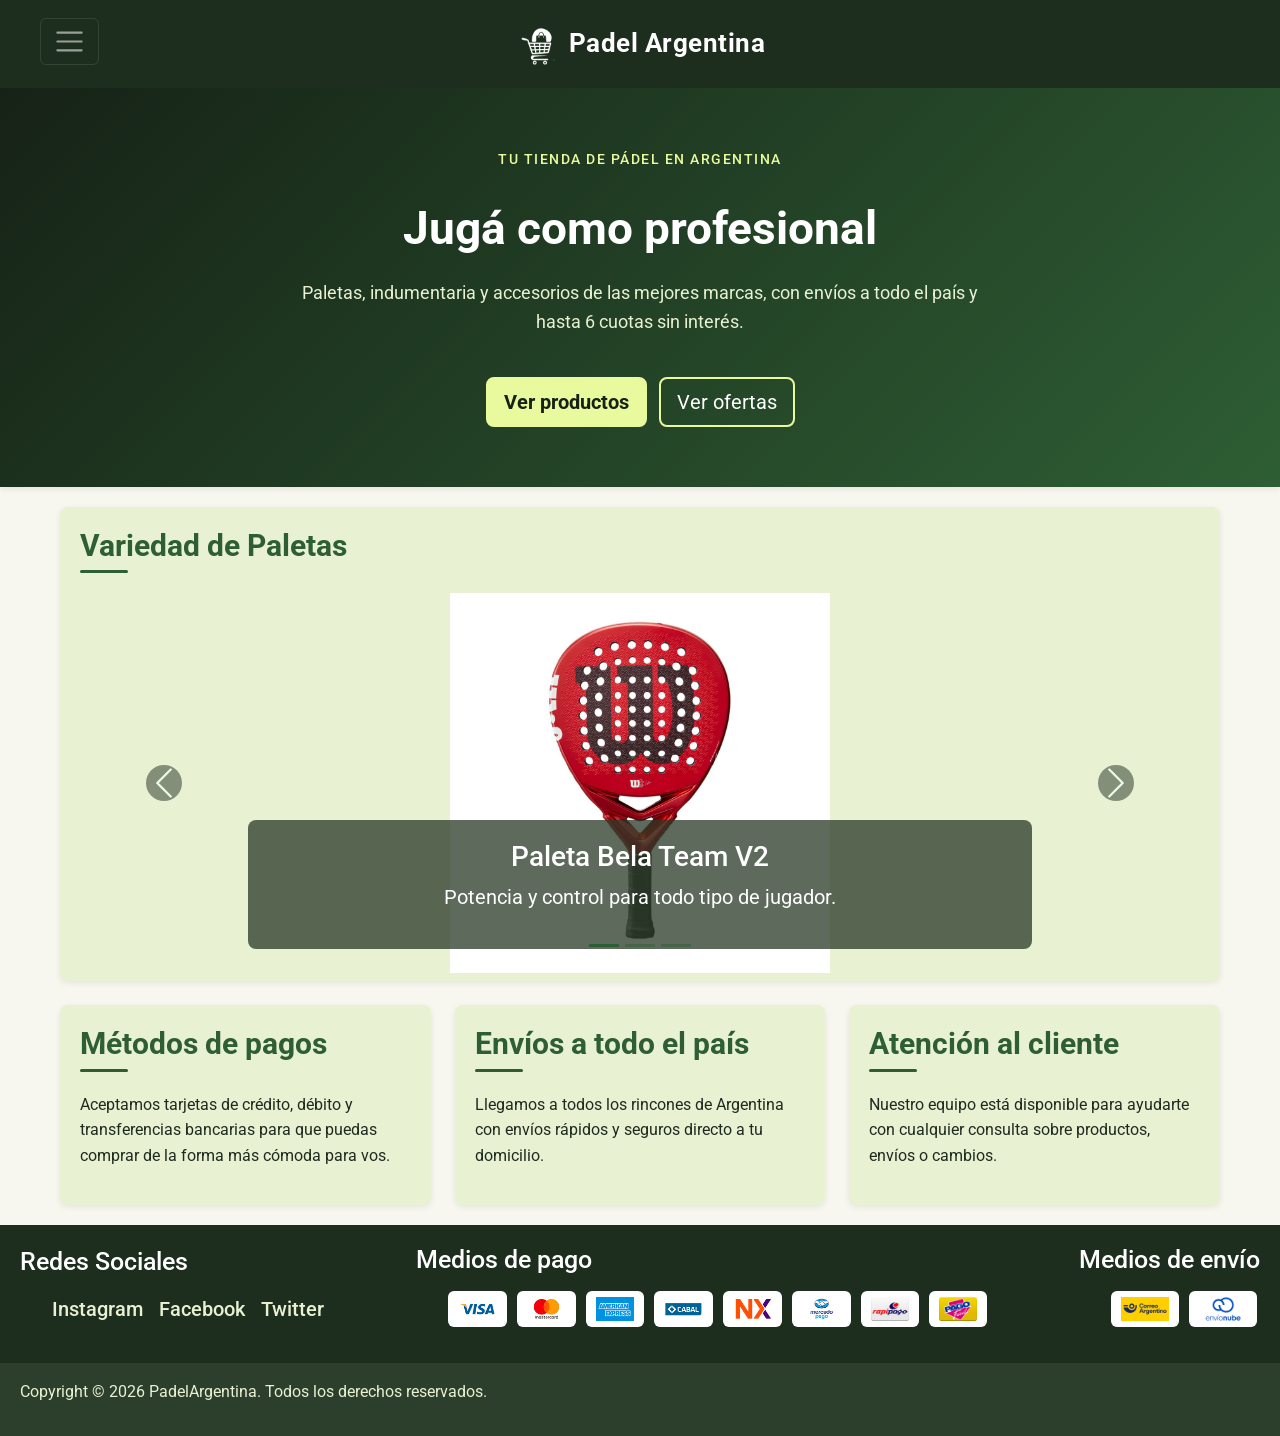
==== commit bc229de4: "fix(ortografia): corregir tildes en textos y alt de las paginas - index: Metodos->Metodos, Envios a " ====
--- a/index.html
+++ b/index.html
@@ -9,7 +9,7 @@
     <link rel="preconnect" href="https://fonts.googleapis.com">
     <link rel="preconnect" href="https://fonts.gstatic.com" crossorigin>
     <link rel="stylesheet" href="https://fonts.googleapis.com/css2?family=Roboto:wght@400;500;700&display=swap">
-    <link rel="stylesheet" href="styles/style.css?v=16">
+    <link rel="stylesheet" href="styles/style.css?v=18">
 </head>
 
 <body class="cuerpo-pagina">
@@ -107,19 +107,19 @@
         <div class="grid-secciones">
             <section class="seccion-pagos">
                 <article class="tarjeta">
-                    <h2 class="subtitulo">Metodos de pagos</h2>
+                    <h2 class="subtitulo">Métodos de pagos</h2>
                     <p class="parrafo">Aceptamos tarjetas de crédito, débito y transferencias bancarias para que puedas comprar de la forma más cómoda para vos.</p>
                 </article>
             </section>
             <section class="seccion-envios">
                 <article class="tarjeta">
-                    <h2 class="subtitulo">Envios a todo el pais</h2>
+                    <h2 class="subtitulo">Envíos a todo el país</h2>
                     <p class="parrafo">Llegamos a todos los rincones de Argentina con envíos rápidos y seguros directo a tu domicilio.</p>
                 </article>
             </section>
             <section class="seccion-atencion">
                 <article class="tarjeta">
-                    <h2 class="subtitulo">Atencion al cliente</h2>
+                    <h2 class="subtitulo">Atención al cliente</h2>
                     <p class="parrafo">Nuestro equipo está disponible para ayudarte con cualquier consulta sobre productos, envíos o cambios.</p>
                 </article>
             </section>
@@ -157,7 +157,7 @@
                 <li><img src="imagenes/pagos/tarjeta-naranja.png" width="150" height="93" loading="lazy" decoding="async" alt="Tarjeta Naranja"></li>
                 <li><img src="imagenes/pagos/mercadopago.png" width="150" height="93" loading="lazy" decoding="async" alt="Mercado Pago"></li>
                 <li><img src="imagenes/pagos/rapipago.png" width="92" height="58" loading="lazy" decoding="async" alt="Rapipago"></li>
-                <li><img src="imagenes/pagos/pagofacil.png" width="92" height="58" loading="lazy" decoding="async" alt="Pago Facil"></li>
+                <li><img src="imagenes/pagos/pagofacil.png" width="92" height="58" loading="lazy" decoding="async" alt="Pago Fácil"></li>
             </ul>
         </div>
 
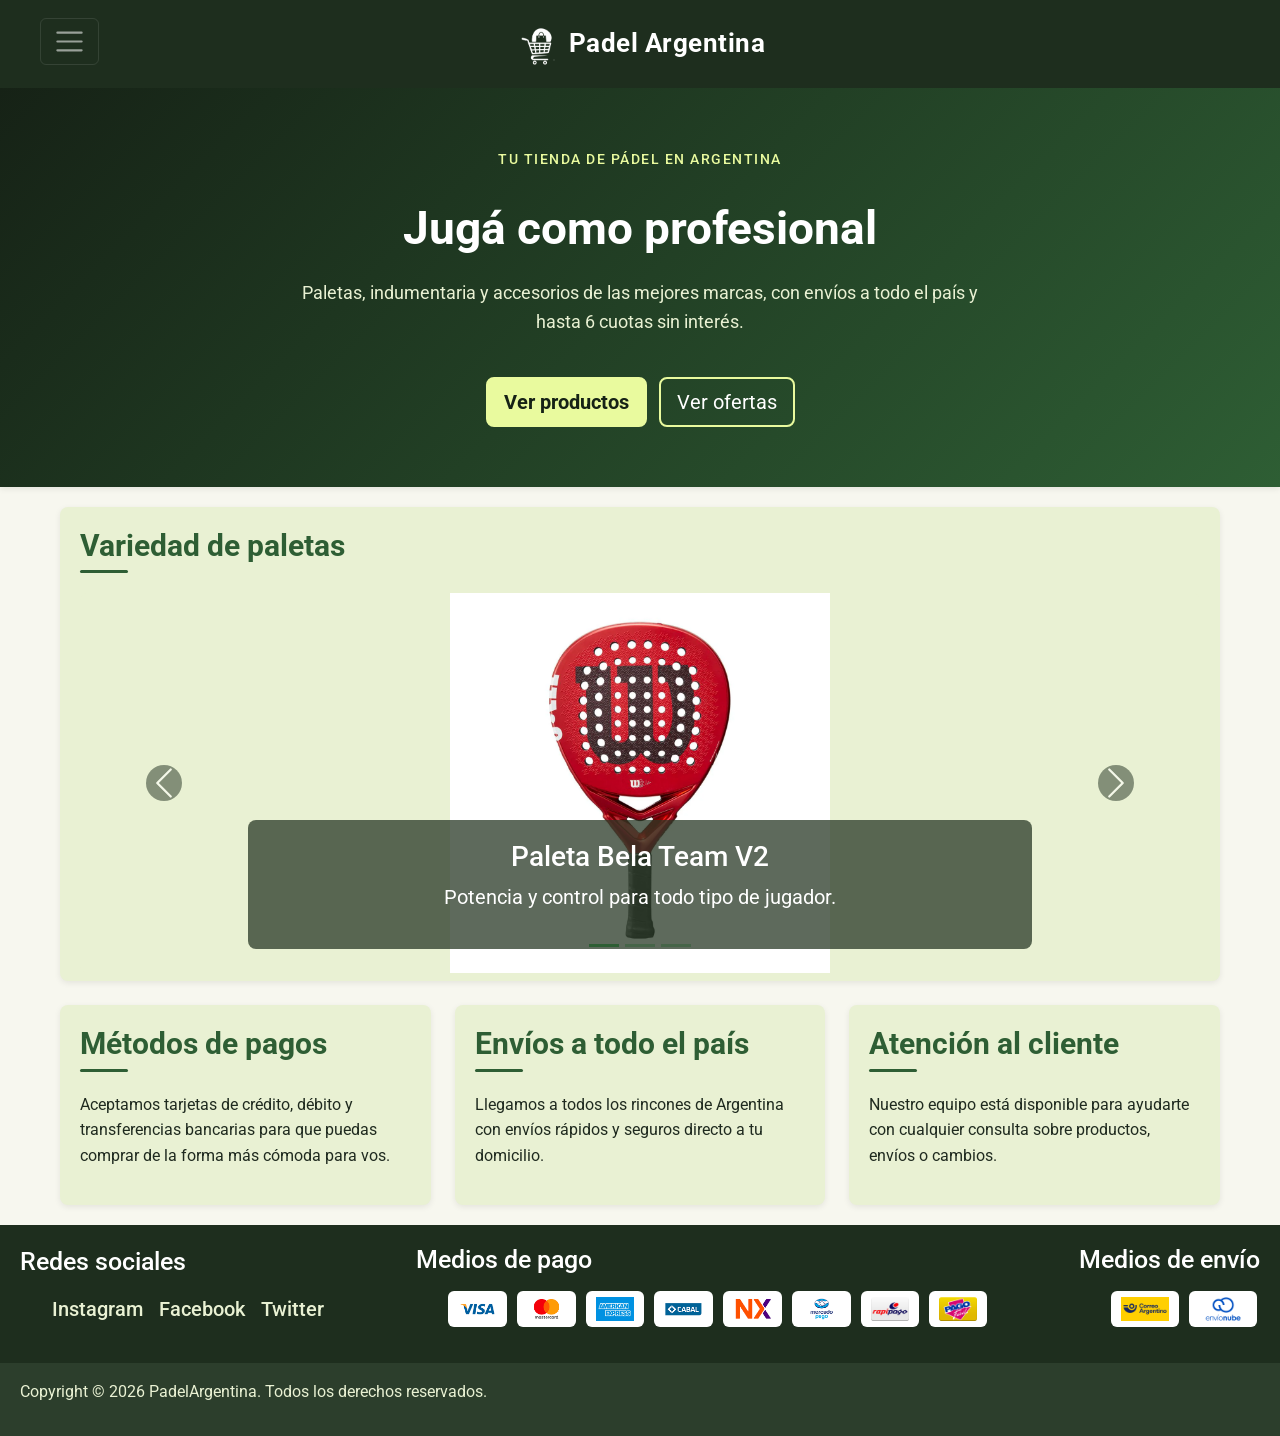
==== commit e061d9f2: "fix(ortografia): usar minuscula inicial en titulos de dos palabras" ====
--- a/index.html
+++ b/index.html
@@ -31,7 +31,7 @@
                     <ul class="navbar-nav ms-auto mb-2 mb-lg-0 gap-lg-3">
                         <li class="nav-item"><a class="nav-link enlace-nav" href="#" aria-current="page">Inicio</a></li>
                         <li class="nav-item"><a class="nav-link enlace-nav" href="pages/ofertas.html">Ofertas</a></li>
-                        <li class="nav-item"><a class="nav-link enlace-nav" href="pages/productos.html">Paletas y Accesorios</a></li>
+                        <li class="nav-item"><a class="nav-link enlace-nav" href="pages/productos.html">Paletas y accesorios</a></li>
                         <li class="nav-item"><a class="nav-link enlace-nav" href="pages/sobrenosotros.html">Sobre nosotros</a></li>
                         <li class="nav-item"><a class="nav-link enlace-nav" href="pages/contactos.html">Contacto</a></li>
                     </ul>
@@ -62,7 +62,7 @@
         <!-- Galeria de productos con el carousel de Bootstrap -->
         <section class="seccion-galeria">
             <article class="tarjeta">
-                <h2 class="subtitulo">Variedad de Paletas</h2>
+                <h2 class="subtitulo">Variedad de paletas</h2>
                 <div id="carouselGaleria" class="carousel slide carousel-personalizado" data-bs-ride="carousel">
                     <div class="carousel-indicators">
                         <button type="button" data-bs-target="#carouselGaleria" data-bs-slide-to="0" class="active" aria-current="true" aria-label="Diapositiva 1"></button>
@@ -131,7 +131,7 @@
     <footer>
         <div class="pie-pagina">
         <div class="redes-sociales">
-            <h3 class="titulo-footer"> Redes Sociales</h3>
+            <h3 class="titulo-footer"> Redes sociales</h3>
             <!-- listas desordenadas<ul> -->
             <ul class="lista-redes">
                 <li>
